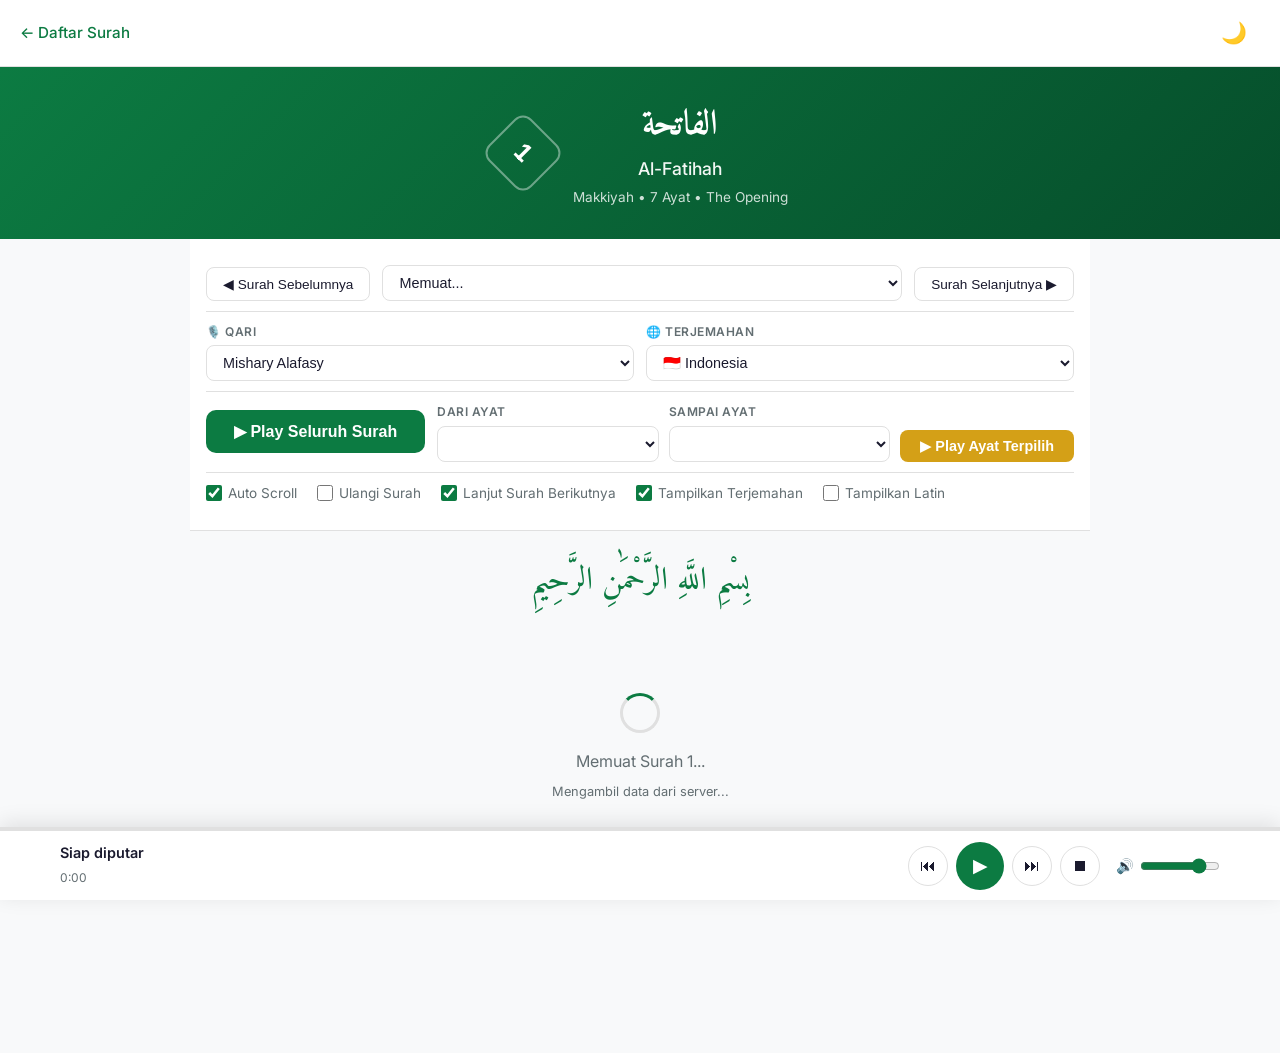
==== surah.html @ 5f0463cf "murottal versi 2" ====
<!DOCTYPE html>
<html lang="id">
<head>
    <meta charset="UTF-8">
    <meta name="viewport" content="width=device-width, initial-scale=1.0">
    <title>Murottal Al-Quran</title>
    <link rel="stylesheet" href="css/style.css">
    <link href="https://fonts.googleapis.com/css2?family=Amiri:wght@400;700&family=Inter:wght@300;400;500;600;700&display=swap" rel="stylesheet">
</head>
<body>

<!-- ═══ TOP NAV ═══ -->
<nav class="top-nav">
    <a href="index.html" class="nav-back">← Daftar Surah</a>
    <button class="theme-toggle" onclick="toggleTheme()">🌙</button>
</nav>

<!-- ═══ SURAH HEADER ═══ -->
<header class="surah-header" id="surah-header">
    <div class="surah-title-area">
        <div class="surah-number-big" id="surah-number-big">1</div>
        <div>
            <h1 id="surah-name-ar" class="surah-name-arabic">ﺍﻟﻔﺎﺗﺤﺔ</h1>
            <h2 id="surah-name-en">Al-Fatihah</h2>
            <p id="surah-meta-info">Makkiyah • 7 Ayat • The Opening</p>
        </div>
    </div>
</header>

<!-- ═══ CONTROL PANEL (Setelah Judul) ═══ -->
<section class="control-panel" id="control-panel">

    <!-- Baris 1: Navigasi Surah -->
    <div class="control-row nav-row">
        <button class="btn-nav" id="btn-prev-surah" onclick="navigateSurah(-1)">
            ◀ Surah Sebelumnya
        </button>
        <select id="surah-selector" class="surah-selector" onchange="goToSurah(this.value)">
            <option>Memuat...</option>
        </select>
        <button class="btn-nav" id="btn-next-surah" onclick="navigateSurah(1)">
            Surah Selanjutnya ▶
        </button>
    </div>

    <!-- Baris 2: Pengaturan -->
    <div class="control-row settings-row">
        <div class="control-group">
            <label>🎙️ Qari</label>
            <select id="qari-select" onchange="changeQari(this.value)">
                <option value="ar.alafasy">Mishary Alafasy</option>
                <option value="ar.abdulbasit">Abdul Basit</option>
                <option value="ar.husary">Al-Husary</option>
                <option value="ar.minshawi">Al-Minshawi</option>
                <option value="ar.abdurrahmaansudais">As-Sudais</option>
            </select>
        </div>
        <div class="control-group">
            <label>🌐 Terjemahan</label>
            <select id="lang-select" onchange="changeLanguage(this.value)">
                <option value="id.indonesian">🇮🇩 Indonesia</option>
                <option value="en.sahih">🇬🇧 English</option>
                <option value="ms.basmeih">🇲🇾 Melayu</option>
                <option value="tr.diyanet">🇹🇷 Türkçe</option>
                <option value="fr.hamidullah">🇫🇷 Français</option>
                <option value="de.aburida">🇩🇪 Deutsch</option>
                <option value="ru.kuliev">🇷🇺 Русский</option>
                <option value="zh.majian">🇨🇳 中文</option>
                <option value="ja.japanese">🇯🇵 日本語</option>
                <option value="ko.korean">🇰🇷 한국어</option>
            </select>
        </div>
    </div>

    <!-- Baris 3: Play Controls -->
    <div class="control-row play-row">
        <div class="play-buttons">
            <button class="btn-play-main" id="btn-play-all" onclick="playAll()">
                ▶ Play Seluruh Surah
            </button>
        </div>
        <div class="play-specific">
            <div class="control-group">
                <label>Dari Ayat</label>
                <select id="from-ayah"></select>
            </div>
            <div class="control-group">
                <label>Sampai Ayat</label>
                <select id="to-ayah"></select>
            </div>
            <button class="btn-play-range" onclick="playRange()">
                ▶ Play Ayat Terpilih
            </button>
        </div>
    </div>

<!-- Baris 4: Opsi Tambahan -->
<div class="control-row options-row">
    <label class="checkbox-label">
        <input type="checkbox" id="opt-auto-scroll" checked>
        <span>Auto Scroll</span>
    </label>
    <label class="checkbox-label">
        <input type="checkbox" id="opt-repeat">
        <span>Ulangi Surah</span>
    </label>

    <!-- ═══ BARU: Auto Next Surah ═══ -->
    <label class="checkbox-label">
        <input type="checkbox" id="opt-continuous" checked>
        <span>Lanjut Surah Berikutnya</span>
    </label>

    <label class="checkbox-label">
        <input type="checkbox" id="opt-show-translation" checked>
        <span>Tampilkan Terjemahan</span>
    </label>
    <label class="checkbox-label">
        <input type="checkbox" id="opt-show-latin">
        <span>Tampilkan Latin</span>
    </label>
</div>
</section>

<!-- ═══ BISMILLAH ═══ -->
<div class="bismillah" id="bismillah">
    <span>بِسْمِ اللَّهِ الرَّحْمَٰنِ الرَّحِيمِ</span>
</div>

<!-- ═══ QURAN CONTAINER ═══ -->
<main class="quran-container" id="quran-container">
    <div class="loading-container">
        <div class="spinner"></div>
        <p>Memuat Al-Quran...</p>
    </div>
</main>

<!-- ═══ BOTTOM PLAYER BAR (Fixed) ═══ -->
<div class="player-bar" id="player-bar">
    <div class="player-progress">
        <div class="progress-bar" id="progress-bar"></div>
    </div>
    <div class="player-content">
        <div class="player-info">
            <span class="now-playing" id="now-playing">Siap diputar</span>
            <span class="player-time" id="player-time">0:00</span>
        </div>
        <div class="player-controls">
            <button onclick="player.previous()" title="Ayat Sebelumnya">⏮</button>
            <button onclick="togglePlay()" id="btn-toggle-play" class="btn-main-toggle" title="Play/Pause">▶</button>
            <button onclick="player.next()" title="Ayat Selanjutnya">⏭</button>
            <button onclick="player.stop()" title="Stop">⏹</button>
        </div>
        <div class="player-volume">
            <span>🔊</span>
            <input type="range" id="volume-slider" min="0" max="100" value="80" oninput="player.setVolume(this.value)">
        </div>
    </div>
</div>

<script src="js/api.js"></script>
<script src="js/player.js"></script>
<script src="js/app.js"></script>
</body>
</html>
---- css/style.css ----
/* ══════════════════════════════════════════
   MUROTTAL AL-QURAN - COMPLETE STYLESHEET
   ══════════════════════════════════════════ */

/* ═══ RESET & BASE ═══ */
*, *::before, *::after {
    margin: 0;
    padding: 0;
    box-sizing: border-box;
}

:root {
    --bg-primary: #f8f9fa;
    --bg-secondary: #ffffff;
    --bg-card: #ffffff;
    --text-primary: #1a1a2e;
    --text-secondary: #636e72;
    --text-arabic: #1a1a2e;
    --accent: #0c7b42;
    --accent-light: #e8f5e9;
    --accent-gold: #d4a017;
    --border: #e0e0e0;
    --shadow: 0 2px 12px rgba(0,0,0,0.08);
    --shadow-lg: 0 8px 30px rgba(0,0,0,0.12);
    --highlight-bg: linear-gradient(135deg, rgba(212,160,23,0.15), rgba(255,235,59,0.2));
    --highlight-border: #d4a017;
    --radius: 12px;
    --player-bg: #ffffff;
    --font-body: 'Inter', -apple-system, sans-serif;
    --font-arabic: 'Amiri', 'Traditional Arabic', serif;
}

/* ═══ DARK MODE ═══ */
body.dark {
    --bg-primary: #0d1117;
    --bg-secondary: #161b22;
    --bg-card: #1c2333;
    --text-primary: #e6edf3;
    --text-secondary: #8b949e;
    --text-arabic: #f0f6fc;
    --accent: #2ea043;
    --accent-light: #0d2818;
    --border: #30363d;
    --shadow: 0 2px 12px rgba(0,0,0,0.3);
    --shadow-lg: 0 8px 30px rgba(0,0,0,0.4);
    --highlight-bg: linear-gradient(135deg, rgba(212,160,23,0.2), rgba(255,193,7,0.15));
    --player-bg: #161b22;
}

body {
    font-family: var(--font-body);
    background: var(--bg-primary);
    color: var(--text-primary);
    line-height: 1.6;
    min-height: 100vh;
    padding-bottom: 90px;
    transition: background 0.3s, color 0.3s;
}

a { text-decoration: none; color: inherit; }

/* ══════════════════════════════════════════
   INDEX PAGE - HEADER
   ══════════════════════════════════════════ */

.main-header {
    background: linear-gradient(135deg, #0c7b42 0%, #0a5c32 50%, #064e2b 100%);
    color: white;
    padding: 40px 20px 30px;
    text-align: center;
    position: relative;
    overflow: hidden;
}

.main-header::before {
    content: '';
    position: absolute;
    top: 0; left: 0; right: 0; bottom: 0;
    background: url("data:image/svg+xml,%3Csvg width='60' height='60' viewBox='0 0 60 60' xmlns='http://www.w3.org/2000/svg'%3E%3Cg fill='none' fill-rule='evenodd'%3E%3Cg fill='%23ffffff' fill-opacity='0.05'%3E%3Cpath d='M36 34v-4h-2v4h-4v2h4v4h2v-4h4v-2h-4zm0-30V0h-2v4h-4v2h4v4h2V6h4V4h-4zM6 34v-4H4v4H0v2h4v4h2v-4h4v-2H6zM6 4V0H4v4H0v2h4v4h2V6h4V4H6z'/%3E%3C/g%3E%3C/g%3E%3C/svg%3E");
    opacity: 0.5;
}

.header-content { position: relative; z-index: 1; }

.header-icon {
    font-size: 3rem;
    margin-bottom: 10px;
    display: block;
}

.main-header h1 {
    font-size: 2rem;
    font-weight: 700;
    margin-bottom: 5px;
}

.main-header p {
    font-size: 0.95rem;
    opacity: 0.9;
}

.header-controls {
    display: flex;
    justify-content: center;
    align-items: center;
    gap: 12px;
    margin-top: 20px;
    position: relative;
    z-index: 1;
}

.search-box {
    display: flex;
    align-items: center;
    background: rgba(255,255,255,0.15);
    border: 1px solid rgba(255,255,255,0.3);
    border-radius: 30px;
    padding: 8px 16px;
    max-width: 350px;
    width: 100%;
    backdrop-filter: blur(10px);
}

.search-box input {
    border: none;
    background: none;
    color: white;
    font-size: 0.95rem;
    width: 100%;
    outline: none;
    margin-left: 8px;
}

.search-box input::placeholder { color: rgba(255,255,255,0.7); }
.search-icon { font-size: 1.1rem; }

.theme-toggle {
    background: rgba(255,255,255,0.15);
    border: 1px solid rgba(255,255,255,0.3);
    color: white;
    font-size: 1.3rem;
    padding: 8px 12px;
    border-radius: 50%;
    cursor: pointer;
    transition: 0.3s;
}

.theme-toggle:hover { background: rgba(255,255,255,0.25); }

/* ═══ QUICK PLAY SECTION ═══ */
.quick-play-section {
    max-width: 900px;
    margin: -20px auto 20px;
    padding: 0 16px;
    position: relative;
    z-index: 2;
}

.quick-play-card {
    background: var(--bg-card);
    border-radius: var(--radius);
    padding: 20px;
    box-shadow: var(--shadow-lg);
    border: 1px solid var(--border);
}

.quick-play-card h3 {
    color: var(--accent);
    margin-bottom: 15px;
    font-size: 1.1rem;
}

.quick-play-controls {
    display: flex;
    gap: 12px;
    align-items: flex-end;
    flex-wrap: wrap;
}

.quick-play-controls .control-group {
    flex: 1;
    min-width: 150px;
}

.btn-play-all {
    background: var(--accent);
    color: white;
    border: none;
    padding: 10px 24px;
    border-radius: 8px;
    font-size: 0.95rem;
    font-weight: 600;
    cursor: pointer;
    transition: 0.3s;
    white-space: nowrap;
}

.btn-play-all:hover { filter: brightness(1.1); transform: translateY(-1px); }

/* ═══ SURAH LIST ═══ */
.surah-list-section {
    max-width: 900px;
    margin: 0 auto;
    padding: 0 16px 40px;
}

.section-header {
    display: flex;
    justify-content: space-between;
    align-items: center;
    margin-bottom: 20px;
    flex-wrap: wrap;
    gap: 12px;
}

.section-header h2 { font-size: 1.3rem; }

.filter-tabs { display: flex; gap: 8px; }

.filter-tab {
    padding: 6px 16px;
    border-radius: 20px;
    border: 1px solid var(--border);
    background: var(--bg-card);
    color: var(--text-secondary);
    font-size: 0.85rem;
    cursor: pointer;
    transition: 0.3s;
}

.filter-tab.active, .filter-tab:hover {
    background: var(--accent);
    color: white;
    border-color: var(--accent);
}

.surah-grid {
    display: grid;
    grid-template-columns: repeat(auto-fill, minmax(280px, 1fr));
    gap: 12px;
}

.surah-card {
    display: flex;
    align-items: center;
    gap: 15px;
    padding: 16px;
    background: var(--bg-card);
    border-radius: var(--radius);
    border: 1px solid var(--border);
    transition: 0.3s;
    cursor: pointer;
}

.surah-card:hover {
    box-shadow: var(--shadow);
    border-color: var(--accent);
    transform: translateY(-2px);
}

.surah-number {
    width: 45px;
    height: 45px;
    display: flex;
    align-items: center;
    justify-content: center;
    background: var(--accent-light);
    color: var(--accent);
    font-weight: 700;
    font-size: 0.9rem;
    border-radius: 10px;
    flex-shrink: 0;
    transform: rotate(45deg);
}

.surah-number { border-radius: 10px; }

.surah-card .surah-info { flex: 1; min-width: 0; }
.surah-card .surah-info h3 { font-size: 1rem; font-weight: 600; }
.surah-meaning { font-size: 0.8rem; color: var(--text-secondary); }

.surah-meta {
    text-align: right;
    flex-shrink: 0;
}

.surah-arabic {
    display: block;
    font-family: var(--font-arabic);
    font-size: 1.3rem;
    color: var(--accent);
    margin-bottom: 4px;
}

.surah-ayahs {
    display: block;
    font-size: 0.75rem;
    color: var(--text-secondary);
}

.surah-type {
    display: inline-block;
    font-size: 0.65rem;
    padding: 2px 8px;
    border-radius: 10px;
    margin-top: 4px;
}

.surah-type.meccan { background: #fff3e0; color: #e65100; }
.surah-type.medinan { background: #e3f2fd; color: #1565c0; }
body.dark .surah-type.meccan { background: #3e2723; color: #ffab91; }
body.dark .surah-type.medinan { background: #0d47a1; color: #90caf9; }

/* ══════════════════════════════════════════
   SURAH PAGE
   ══════════════════════════════════════════ */

/* ═══ TOP NAV ═══ */
.top-nav {
    display: flex;
    justify-content: space-between;
    align-items: center;
    padding: 12px 20px;
    background: var(--bg-secondary);
    border-bottom: 1px solid var(--border);
    position: sticky;
    top: 0;
    z-index: 100;
}

.nav-back {
    font-weight: 500;
    color: var(--accent);
    font-size: 0.95rem;
    transition: 0.2s;
}

.nav-back:hover { opacity: 0.7; }

/* ═══ SURAH HEADER ═══ */
.surah-header {
    background: linear-gradient(135deg, #0c7b42, #064e2b);
    color: white;
    padding: 30px 20px;
    text-align: center;
}

.surah-title-area {
    display: flex;
    align-items: center;
    justify-content: center;
    gap: 20px;
    max-width: 600px;
    margin: 0 auto;
}

.surah-number-big {
    width: 60px;
    height: 60px;
    border: 2px solid rgba(255,255,255,0.4);
    border-radius: 12px;
    display: flex;
    align-items: center;
    justify-content: center;
    font-size: 1.5rem;
    font-weight: 700;
    transform: rotate(45deg);
    flex-shrink: 0;
}

.surah-number-big { font-variant-numeric: tabular-nums; }

.surah-name-arabic {
    font-family: var(--font-arabic);
    font-size: 2.2rem;
    font-weight: 700;
    margin-bottom: 2px;
}

.surah-header h2 {
    font-size: 1.1rem;
    font-weight: 500;
    opacity: 0.95;
}

#surah-meta-info {
    font-size: 0.85rem;
    opacity: 0.8;
    margin-top: 4px;
}

/* ══════════════════════════════════════════
   CONTROL PANEL
   ══════════════════════════════════════════ */
.control-panel {
    max-width: 900px;
    margin: 0 auto;
    padding: 16px;
    background: var(--bg-secondary);
    border-bottom: 1px solid var(--border);
}

.control-row {
    display: flex;
    gap: 12px;
    align-items: flex-end;
    flex-wrap: wrap;
    padding: 10px 0;
}

.control-row + .control-row {
    border-top: 1px solid var(--border);
}

/* Nav Row */
.nav-row {
    justify-content: space-between;
}

.btn-nav {
    padding: 8px 16px;
    border-radius: 8px;
    border: 1px solid var(--border);
    background: var(--bg-card);
    color: var(--text-primary);
    font-size: 0.85rem;
    cursor: pointer;
    transition: 0.3s;
    white-space: nowrap;
}

.btn-nav:hover:not(:disabled) {
    border-color: var(--accent);
    color: var(--accent);
}

.btn-nav:disabled {
    opacity: 0.4;
    cursor: not-allowed;
}

.surah-selector {
    flex: 1;
    min-width: 200px;
    padding: 8px 12px;
    border-radius: 8px;
    border: 1px solid var(--border);
    background: var(--bg-card);
    color: var(--text-primary);
    font-size: 0.9rem;
    cursor: pointer;
}

/* Settings Row */
.control-group {
    display: flex;
    flex-direction: column;
    gap: 4px;
    flex: 1;
    min-width: 140px;
}

.control-group label {
    font-size: 0.75rem;
    font-weight: 600;
    color: var(--text-secondary);
    text-transform: uppercase;
    letter-spacing: 0.5px;
}

.control-group select {
    padding: 8px 12px;
    border-radius: 8px;
    border: 1px solid var(--border);
    background: var(--bg-card);
    color: var(--text-primary);
    font-size: 0.9rem;
    cursor: pointer;
    transition: 0.3s;
}

.control-group select:focus {
    border-color: var(--accent);
    outline: none;
    box-shadow: 0 0 0 3px rgba(12,123,66,0.1);
}

/* Play Row */
.play-row {
    align-items: center;
}

.play-buttons { flex-shrink: 0; }

.btn-play-main {
    background: var(--accent);
    color: white;
    border: none;
    padding: 12px 28px;
    border-radius: 10px;
    font-size: 1rem;
    font-weight: 600;
    cursor: pointer;
    transition: 0.3s;
    white-space: nowrap;
}

.btn-play-main:hover { filter: brightness(1.1); transform: translateY(-1px); }

.play-specific {
    display: flex;
    gap: 10px;
    align-items: flex-end;
    flex: 1;
    flex-wrap: wrap;
}

.btn-play-range {
    background: var(--accent-gold);
    color: white;
    border: none;
    padding: 8px 20px;
    border-radius: 8px;
    font-size: 0.9rem;
    font-weight: 600;
    cursor: pointer;
    transition: 0.3s;
    white-space: nowrap;
}

.btn-play-range:hover { filter: brightness(1.1); }

/* Options Row */
.options-row {
    gap: 20px;
}

.checkbox-label {
    display: flex;
    align-items: center;
    gap: 6px;
    font-size: 0.85rem;
    color: var(--text-secondary);
    cursor: pointer;
    white-space: nowrap;
}

.checkbox-label input[type="checkbox"] {
    accent-color: var(--accent);
    width: 16px;
    height: 16px;
}

/* ═══ BISMILLAH ═══ */
.bismillah {
    text-align: center;
    padding: 25px 20px;
    font-family: var(--font-arabic);
    font-size: 2rem;
    color: var(--accent);
    max-width: 900px;
    margin: 0 auto;
}

/* ══════════════════════════════════════════
   AYAH BLOCKS
   ══════════════════════════════════════════ */
.quran-container {
    max-width: 900px;
    margin: 0 auto;
    padding: 0 16px 100px;
}

.ayah-block {
    padding: 20px;
    margin-bottom: 2px;
    background: var(--bg-card);
    border-radius: var(--radius);
    border: 1px solid var(--border);
    border-left: 4px solid transparent;
    transition: all 0.4s cubic-bezier(0.4, 0, 0.2, 1);
    position: relative;
}

.ayah-block:hover {
    box-shadow: var(--shadow);
}

/* ═══ HIGHLIGHT / STABILO EFFECT ═══ */
.ayah-block.active {
    background: var(--highlight-bg);
    border-left: 4px solid var(--highlight-border);
    box-shadow:
        0 0 25px rgba(212,160,23,0.12),
        inset 0 0 40px rgba(255,235,59,0.04);
    transform: scale(1.005);
}

.ayah-block.active::after {
    content: '';
    position: absolute;
    inset: 0;
    border-radius: var(--radius);
    background: rgba(212,160,23,0.06);
    animation: highlightPulse 2.5s ease-in-out infinite;
    pointer-events: none;
}

@keyframes highlightPulse {
    0%, 100% { opacity: 0; }
    50% { opacity: 1; }
}

.ayah-block.active .ayah-arabic {
    color: var(--text-arabic);
    text-shadow: 0 0 2px rgba(0,0,0,0.05);
}

.ayah-block.active .ayah-translation {
    color: var(--text-primary);
    font-weight: 500;
}

/* ═══ AYAH TOP BAR ═══ */
.ayah-top-bar {
    display: flex;
    justify-content: space-between;
    align-items: center;
    margin-bottom: 12px;
}

.ayah-badge-area {
    display: flex;
    align-items: center;
    gap: 8px;
}

.ayah-badge {
    width: 36px;
    height: 36px;
    display: flex;
    align-items: center;
    justify-content: center;
    background: var(--accent-light);
    color: var(--accent);
    font-weight: 700;
    font-size: 0.85rem;
    border-radius: 50%;
}

.sajda-badge {
    font-size: 0.7rem;
    background: #fff3e0;
    color: #e65100;
    padding: 3px 8px;
    border-radius: 10px;
    font-weight: 600;
}

body.dark .sajda-badge { background: #3e2723; color: #ffab91; }

.ayah-actions {
    display: flex;
    gap: 4px;
    opacity: 0;
    transition: 0.3s;
}

.ayah-block:hover .ayah-actions { opacity: 1; }
.ayah-block.active .ayah-actions { opacity: 1; }

.btn-ayah-action {
    width: 34px;
    height: 34px;
    display: flex;
    align-items: center;
    justify-content: center;
    border: 1px solid var(--border);
    border-radius: 8px;
    background: var(--bg-card);
    cursor: pointer;
    font-size: 0.85rem;
    transition: 0.2s;
}

.btn-ayah-action:hover {
    border-color: var(--accent);
    background: var(--accent-light);
}

/* ═══ ARABIC TEXT ═══ */
.ayah-arabic {
    font-family: var(--font-arabic);
    font-size: 1.9rem;
    line-height: 3.2;
    color: var(--text-arabic);
    text-align: right;
    cursor: pointer;
    padding: 5px 0;
    transition: color 0.3s;
    word-spacing: 3px;
}

.ayah-arabic:hover { color: var(--accent); }

.ayah-end-mark {
    color: var(--accent);
    font-size: 1.4rem;
    margin-right: 4px;
}

/* ═══ TRANSLATION ═══ */
.ayah-translation {
    font-size: 0.95rem;
    color: var(--text-secondary);
    line-height: 1.8;
    margin-top: 10px;
    padding-top: 10px;
    border-top: 1px dashed var(--border);
    transition: all 0.3s;
}

.ayah-translation.hidden { display: none; }

/* ══════════════════════════════════════════
   BOTTOM PLAYER BAR
   ══════════════════════════════════════════ */
.player-bar {
    position: fixed;
    bottom: 0;
    left: 0;
    right: 0;
    background: var(--player-bg);
    border-top: 1px solid var(--border);
    box-shadow: 0 -4px 20px rgba(0,0,0,0.1);
    z-index: 1000;
}

.player-progress {
    height: 3px;
    background: var(--border);
}

.progress-bar {
    height: 100%;
    background: linear-gradient(90deg, var(--accent), var(--accent-gold));
    width: 0%;
    transition: width 0.3s linear;
}

.player-content {
    display: flex;
    align-items: center;
    justify-content: space-between;
    padding: 10px 20px;
    max-width: 1200px;
    margin: 0 auto;
    gap: 16px;
}

.player-info {
    flex: 1;
    min-width: 0;
}

.now-playing {
    display: block;
    font-size: 0.9rem;
    font-weight: 600;
    color: var(--text-primary);
    white-space: nowrap;
    overflow: hidden;
    text-overflow: ellipsis;
}

.player-time {
    font-size: 0.75rem;
    color: var(--text-secondary);
}

.player-controls {
    display: flex;
    align-items: center;
    gap: 8px;
}

.player-controls button {
    width: 40px;
    height: 40px;
    border: 1px solid var(--border);
    border-radius: 50%;
    background: var(--bg-card);
    color: var(--text-primary);
    font-size: 1rem;
    cursor: pointer;
    display: flex;
    align-items: center;
    justify-content: center;
    transition: 0.3s;
}

.player-controls button:hover {
    border-color: var(--accent);
    color: var(--accent);
    background: var(--accent-light);
}

.btn-main-toggle {
    width: 48px !important;
    height: 48px !important;
    font-size: 1.2rem !important;
    background: var(--accent) !important;
    color: white !important;
    border: none !important;
}

.btn-main-toggle:hover {
    filter: brightness(1.1);
    color: white !important;
}

.player-volume {
    display: flex;
    align-items: center;
    gap: 6px;
    min-width: 100px;
}

.player-volume span { font-size: 0.9rem; }

.player-volume input[type="range"] {
    width: 80px;
    accent-color: var(--accent);
    cursor: pointer;
}

/* ══════════════════════════════════════════
   TAFSIR PAGE
   ══════════════════════════════════════════ */
.tafsir-page {
    padding-bottom: 70px;
    max-width: 700px;
    margin: 0 auto;
}

.tafsir-header {
    display: flex;
    justify-content: space-between;
    align-items: center;
    padding: 20px;
    background: linear-gradient(135deg, #0c7b42, #064e2b);
    color: white;
}

.tafsir-header h1 { font-size: 1.3rem; }
#tafsir-subtitle { font-size: 0.85rem; opacity: 0.9; margin-top: 4px; }

.btn-close-tafsir {
    width: 36px;
    height: 36px;
    border-radius: 50%;
    border: 1px solid rgba(255,255,255,0.3);
    background: rgba(255,255,255,0.1);
    color: white;
    font-size: 1.2rem;
    cursor: pointer;
    display: flex;
    align-items: center;
    justify-content: center;
    transition: 0.3s;
}

.btn-close-tafsir:hover { background: rgba(255,255,255,0.25); }

.tafsir-ayah-section { padding: 20px; }

.tafsir-ayah-card {
    background: var(--bg-card);
    border: 1px solid var(--border);
    border-radius: var(--radius);
    padding: 24px;
}

.ayah-arabic-display {
    font-family: var(--font-arabic);
    font-size: 1.8rem;
    line-height: 3;
    color: var(--text-arabic);
    text-align: right;
    margin-bottom: 16px;
    padding-bottom: 16px;
    border-bottom: 1px dashed var(--border);
}

.ayah-translation-display {
    font-size: 1rem;
    line-height: 1.8;
    color: var(--text-secondary);
}

.tafsir-source-section {
    display: flex;
    align-items: center;
    gap: 10px;
    padding: 0 20px;
    margin-bottom: 16px;
}

.tafsir-source-section label {
    font-size: 0.85rem;
    font-weight: 600;
    color: var(--text-secondary);
    white-space: nowrap;
}

.tafsir-source-section select {
    flex: 1;
    padding: 8px 12px;
    border-radius: 8px;
    border: 1px solid var(--border);
    background: var(--bg-card);
    color: var(--text-primary);
    font-size: 0.9rem;
}

.tafsir-content-section { padding: 0 20px 20px; }

.tafsir-body {
    background: var(--bg-card);
    border: 1px solid var(--border);
    border-radius: var(--radius);
    padding: 24px;
    min-height: 200px;
}

.tafsir-body h3 {
    color: var(--accent);
    margin-bottom: 16px;
    font-size: 1.1rem;
}

.tafsir-body p, .tafsir-text p {
    font-size: 1rem;
    line-height: 2;
    color: var(--text-primary);
}

.tafsir-nav {
    display: flex;
    justify-content: space-between;
    align-items: center;
    padding: 12px 20px;
    background: var(--bg-secondary);
    border-top: 1px solid var(--border);
    position: fixed;
    bottom: 0;
    left: 0;
    right: 0;
}

#tafsir-ayah-indicator {
    font-weight: 600;
    font-size: 0.9rem;
    color: var(--accent);
}

/* ══════════════════════════════════════════
   SHARED COMPONENTS
   ══════════════════════════════════════════ */

/* Loading */
.loading-container {
    display: flex;
    flex-direction: column;
    align-items: center;
    justify-content: center;
    padding: 60px 20px;
    color: var(--text-secondary);
}

.spinner {
    width: 40px;
    height: 40px;
    border: 3px solid var(--border);
    border-top-color: var(--accent);
    border-radius: 50%;
    animation: spin 0.8s linear infinite;
    margin-bottom: 16px;
}

@keyframes spin { to { transform: rotate(360deg); } }

/* Error */
.error-container {
    text-align: center;
    padding: 60px 20px;
    color: var(--text-secondary);
}

.error-icon { font-size: 3rem; margin-bottom: 16px; }

.btn-retry, .error-msg button {
    background: var(--accent);
    color: white;
    border: none;
    padding: 10px 24px;
    border-radius: 8px;
    font-size: 0.95rem;
    cursor: pointer;
    margin-top: 16px;
    transition: 0.3s;
}

.btn-retry:hover { filter: brightness(1.1); }

/* Toast */
.toast {
    position: fixed;
    bottom: 100px;
    left: 50%;
    transform: translateX(-50%) translateY(20px);
    background: #333;
    color: white;
    padding: 12px 24px;
    border-radius: 10px;
    font-size: 0.9rem;
    z-index: 9999;
    opacity: 0;
    transition: all 0.3s;
    pointer-events: none;
    box-shadow: var(--shadow-lg);
}

.toast.show {
    opacity: 1;
    transform: translateX(-50%) translateY(0);
}

/* Footer */
.main-footer {
    text-align: center;
    padding: 30px 20px;
    color: var(--text-secondary);
    font-size: 0.8rem;
    border-top: 1px solid var(--border);
}

.main-footer a { color: var(--accent); text-decoration: underline; }

/* ══════════════════════════════════════════
   RESPONSIVE
   ══════════════════════════════════════════ */
@media (max-width: 768px) {
    .main-header h1 { font-size: 1.5rem; }
    .quick-play-controls { flex-direction: column; }
    .surah-grid { grid-template-columns: 1fr; }

    .surah-title-area { flex-direction: column; gap: 10px; }
    .surah-name-arabic { font-size: 1.8rem; }

    .nav-row {
        flex-direction: column;
        align-items: stretch;
    }
    .nav-row .btn-nav { text-align: center; }

    .play-row {
        flex-direction: column;
        align-items: stretch;
    }

    .play-specific {
        flex-direction: row;
        flex-wrap: wrap;
    }

    .play-specific .control-group { min-width: 80px; }

    .btn-play-main { width: 100%; }
    .btn-play-range { width: 100%; }

    .options-row {
        display: grid;
        grid-template-columns: 1fr 1fr;
        gap: 10px;
    }

    .ayah-arabic {
        font-size: 1.5rem;
        line-height: 2.8;
    }

    .player-content {
        flex-wrap: wrap;
        justify-content: center;
        padding: 8px 12px;
        gap: 8px;
    }

    .player-info {
        order: -1;
        text-align: center;
        flex-basis: 100%;
    }

    .player-volume { display: none; }

    .ayah-actions { opacity: 1; }
}

@media (max-width: 480px) {
    .control-panel { padding: 10px; }
    .settings-row { flex-direction: column; }
    .surah-number-big { width: 50px; height: 50px; font-size: 1.2rem; }

    .ayah-block { padding: 14px; }
    .ayah-arabic { font-size: 1.35rem; line-height: 2.5; }
    .ayah-translation { font-size: 0.85rem; }

    .player-controls button { width: 36px; height: 36px; font-size: 0.9rem; }
    .btn-main-toggle { width: 42px !important; height: 42px !important; }
}
/* ══════════════════════════════════════════
   TRANSLITERASI LATIN STYLES
   ══════════════════════════════════════════ */

/* ═══ TEKS LATIN ═══ */
.ayah-latin {
    font-family: 'Inter', -apple-system, sans-serif;
    font-size: 1.05rem;
    font-style: italic;
    color: #6c5ce7;
    line-height: 2;
    margin-top: 10px;
    padding: 10px 14px;
    background: rgba(108, 92, 231, 0.04);
    border-radius: 8px;
    border-left: 3px solid rgba(108, 92, 231, 0.3);
    direction: ltr;
    text-align: left;
    letter-spacing: 0.3px;
    transition: all 0.3s ease;
}

/* Latin hidden */
.ayah-latin.hidden {
    display: none;
}

/* Latin loading placeholder */
.ayah-latin .latin-loading {
    color: var(--text-secondary);
    font-style: italic;
    font-size: 0.85rem;
    opacity: 0.6;
}

/* ═══ LATIN SAAT AYAH AKTIF (sedang diputar) ═══ */
.ayah-block.active .ayah-latin {
    background: rgba(108, 92, 231, 0.08);
    border-left-color: #6c5ce7;
    color: #5b4cdb;
    font-weight: 500;
}

/* ═══ DARK MODE LATIN ═══ */
body.dark .ayah-latin {
    color: #a29bfe;
    background: rgba(162, 155, 254, 0.06);
    border-left-color: rgba(162, 155, 254, 0.3);
}

body.dark .ayah-block.active .ayah-latin {
    color: #b8b0ff;
    background: rgba(162, 155, 254, 0.1);
    border-left-color: #a29bfe;
}

body.dark .ayah-latin .latin-loading {
    color: var(--text-secondary);
}

/* ═══ URUTAN TAMPILAN: Arab → Latin → Terjemah ═══ */
/* Pastikan urutan visual benar */
.ayah-arabic {
    order: 1;
}

.ayah-latin {
    order: 2;
}

.ayah-translation {
    order: 3;
}

/* ═══ RESPONSIVE LATIN ═══ */
@media (max-width: 768px) {
    .ayah-latin {
        font-size: 0.95rem;
        padding: 8px 12px;
        line-height: 1.8;
    }
}

@media (max-width: 480px) {
    .ayah-latin {
        font-size: 0.88rem;
        padding: 6px 10px;
        line-height: 1.7;
    }
}

/* ═══ LOADING & ERROR HINTS ═══ */
.loading-hint {
    font-size: 0.8rem;
    color: var(--text-secondary);
    margin-top: 8px;
    animation: fadeInOut 2s ease-in-out infinite;
}

@keyframes fadeInOut {
    0%, 100% { opacity: 0.5; }
    50% { opacity: 1; }
}

.error-actions {
    display: flex;
    gap: 10px;
    justify-content: center;
    flex-wrap: wrap;
    margin-top: 16px;
}

.btn-clear-cache {
    background: #e74c3c !important;
}

.btn-clear-cache:hover {
    background: #c0392b !important;
}

.error-tip {
    font-size: 0.8rem;
    color: var(--text-secondary);
    margin-top: 16px;
    padding: 10px;
    background: rgba(255, 193, 7, 0.1);
    border-radius: 8px;
    border: 1px solid rgba(255, 193, 7, 0.2);
}
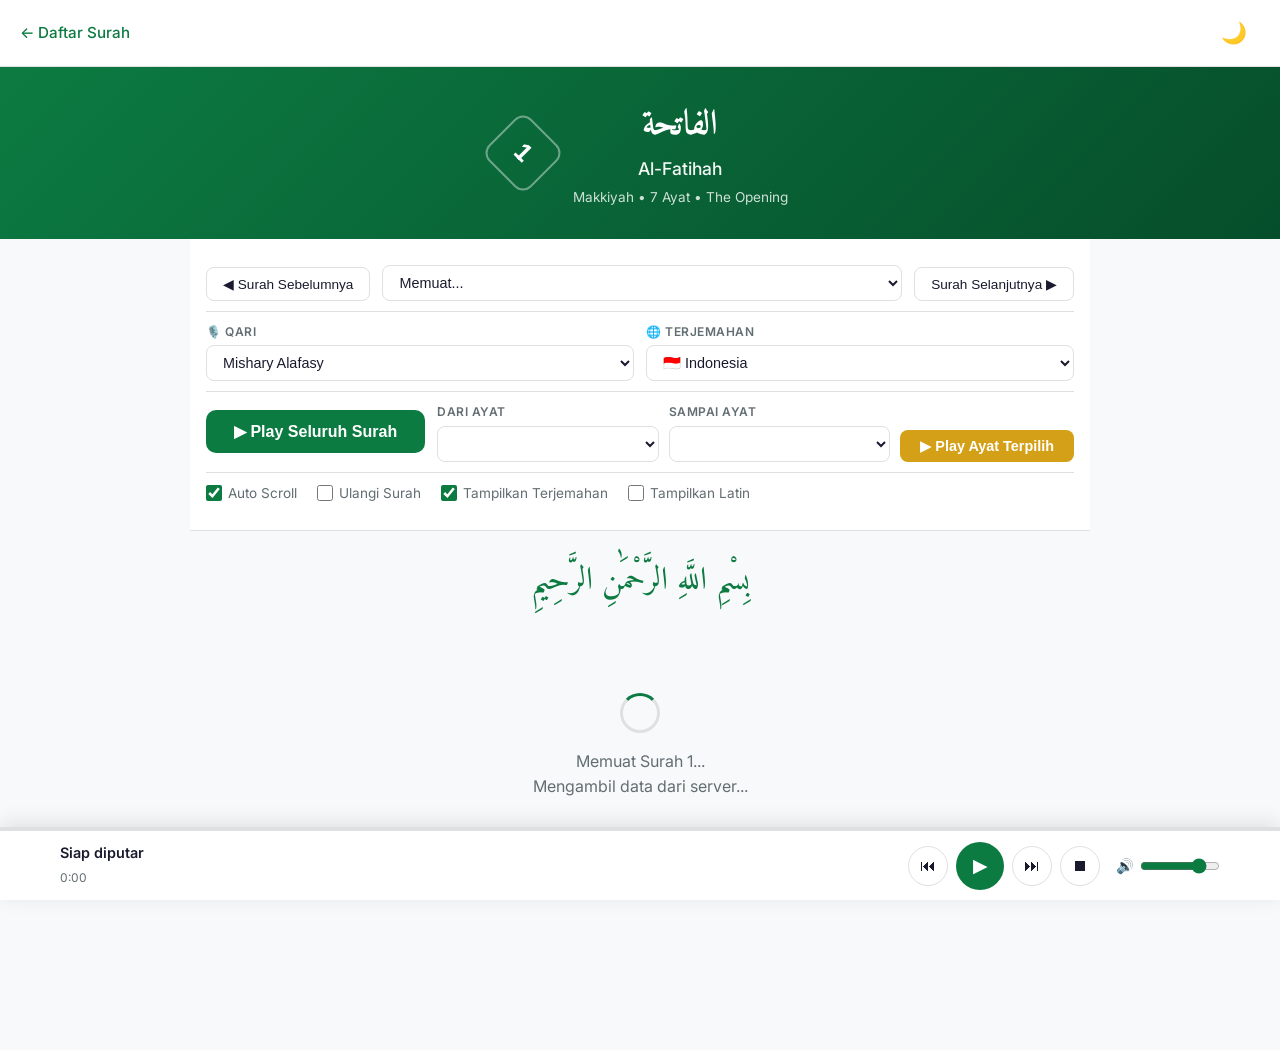
==== commit 0504b0fb: "murottal" ====
--- a/surah.html
+++ b/surah.html
@@ -94,32 +94,25 @@
         </div>
     </div>
 
-<!-- Baris 4: Opsi Tambahan -->
-<div class="control-row options-row">
-    <label class="checkbox-label">
-        <input type="checkbox" id="opt-auto-scroll" checked>
-        <span>Auto Scroll</span>
-    </label>
-    <label class="checkbox-label">
-        <input type="checkbox" id="opt-repeat">
-        <span>Ulangi Surah</span>
-    </label>
-
-    <!-- ═══ BARU: Auto Next Surah ═══ -->
-    <label class="checkbox-label">
-        <input type="checkbox" id="opt-continuous" checked>
-        <span>Lanjut Surah Berikutnya</span>
-    </label>
-
-    <label class="checkbox-label">
-        <input type="checkbox" id="opt-show-translation" checked>
-        <span>Tampilkan Terjemahan</span>
-    </label>
-    <label class="checkbox-label">
-        <input type="checkbox" id="opt-show-latin">
-        <span>Tampilkan Latin</span>
-    </label>
-</div>
+    <!-- Baris 4: Opsi Tambahan -->
+    <div class="control-row options-row">
+        <label class="checkbox-label">
+            <input type="checkbox" id="opt-auto-scroll" checked>
+            <span>Auto Scroll</span>
+        </label>
+        <label class="checkbox-label">
+            <input type="checkbox" id="opt-repeat">
+            <span>Ulangi Surah</span>
+        </label>
+        <label class="checkbox-label">
+            <input type="checkbox" id="opt-show-translation" checked>
+            <span>Tampilkan Terjemahan</span>
+        </label>
+        <label class="checkbox-label">
+            <input type="checkbox" id="opt-show-latin">
+            <span>Tampilkan Latin</span>
+        </label>
+    </div>
 </section>
 
 <!-- ═══ BISMILLAH ═══ -->
--- a/css/style.css
+++ b/css/style.css
@@ -1120,132 +1120,3 @@
     .player-controls button { width: 36px; height: 36px; font-size: 0.9rem; }
     .btn-main-toggle { width: 42px !important; height: 42px !important; }
 }
-/* ══════════════════════════════════════════
-   TRANSLITERASI LATIN STYLES
-   ══════════════════════════════════════════ */
-
-/* ═══ TEKS LATIN ═══ */
-.ayah-latin {
-    font-family: 'Inter', -apple-system, sans-serif;
-    font-size: 1.05rem;
-    font-style: italic;
-    color: #6c5ce7;
-    line-height: 2;
-    margin-top: 10px;
-    padding: 10px 14px;
-    background: rgba(108, 92, 231, 0.04);
-    border-radius: 8px;
-    border-left: 3px solid rgba(108, 92, 231, 0.3);
-    direction: ltr;
-    text-align: left;
-    letter-spacing: 0.3px;
-    transition: all 0.3s ease;
-}
-
-/* Latin hidden */
-.ayah-latin.hidden {
-    display: none;
-}
-
-/* Latin loading placeholder */
-.ayah-latin .latin-loading {
-    color: var(--text-secondary);
-    font-style: italic;
-    font-size: 0.85rem;
-    opacity: 0.6;
-}
-
-/* ═══ LATIN SAAT AYAH AKTIF (sedang diputar) ═══ */
-.ayah-block.active .ayah-latin {
-    background: rgba(108, 92, 231, 0.08);
-    border-left-color: #6c5ce7;
-    color: #5b4cdb;
-    font-weight: 500;
-}
-
-/* ═══ DARK MODE LATIN ═══ */
-body.dark .ayah-latin {
-    color: #a29bfe;
-    background: rgba(162, 155, 254, 0.06);
-    border-left-color: rgba(162, 155, 254, 0.3);
-}
-
-body.dark .ayah-block.active .ayah-latin {
-    color: #b8b0ff;
-    background: rgba(162, 155, 254, 0.1);
-    border-left-color: #a29bfe;
-}
-
-body.dark .ayah-latin .latin-loading {
-    color: var(--text-secondary);
-}
-
-/* ═══ URUTAN TAMPILAN: Arab → Latin → Terjemah ═══ */
-/* Pastikan urutan visual benar */
-.ayah-arabic {
-    order: 1;
-}
-
-.ayah-latin {
-    order: 2;
-}
-
-.ayah-translation {
-    order: 3;
-}
-
-/* ═══ RESPONSIVE LATIN ═══ */
-@media (max-width: 768px) {
-    .ayah-latin {
-        font-size: 0.95rem;
-        padding: 8px 12px;
-        line-height: 1.8;
-    }
-}
-
-@media (max-width: 480px) {
-    .ayah-latin {
-        font-size: 0.88rem;
-        padding: 6px 10px;
-        line-height: 1.7;
-    }
-}
-
-/* ═══ LOADING & ERROR HINTS ═══ */
-.loading-hint {
-    font-size: 0.8rem;
-    color: var(--text-secondary);
-    margin-top: 8px;
-    animation: fadeInOut 2s ease-in-out infinite;
-}
-
-@keyframes fadeInOut {
-    0%, 100% { opacity: 0.5; }
-    50% { opacity: 1; }
-}
-
-.error-actions {
-    display: flex;
-    gap: 10px;
-    justify-content: center;
-    flex-wrap: wrap;
-    margin-top: 16px;
-}
-
-.btn-clear-cache {
-    background: #e74c3c !important;
-}
-
-.btn-clear-cache:hover {
-    background: #c0392b !important;
-}
-
-.error-tip {
-    font-size: 0.8rem;
-    color: var(--text-secondary);
-    margin-top: 16px;
-    padding: 10px;
-    background: rgba(255, 193, 7, 0.1);
-    border-radius: 8px;
-    border: 1px solid rgba(255, 193, 7, 0.2);
-}
